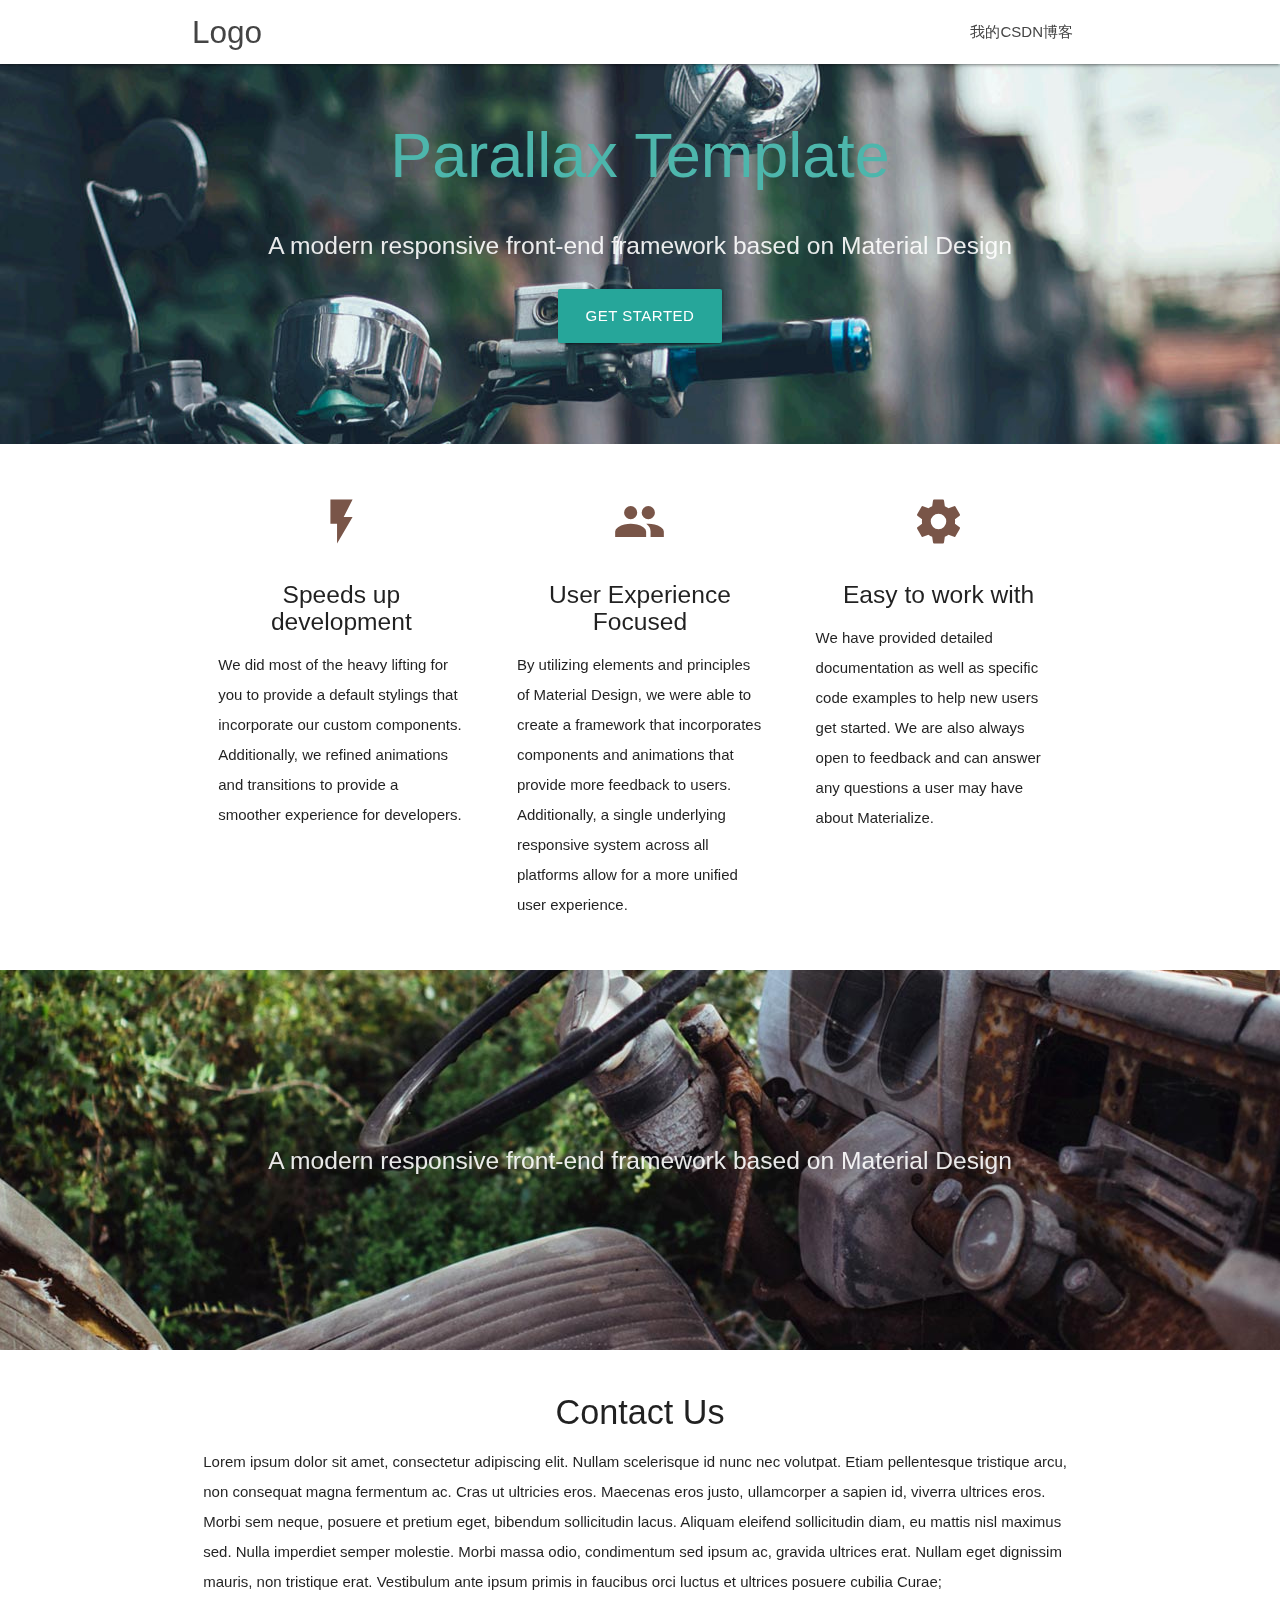
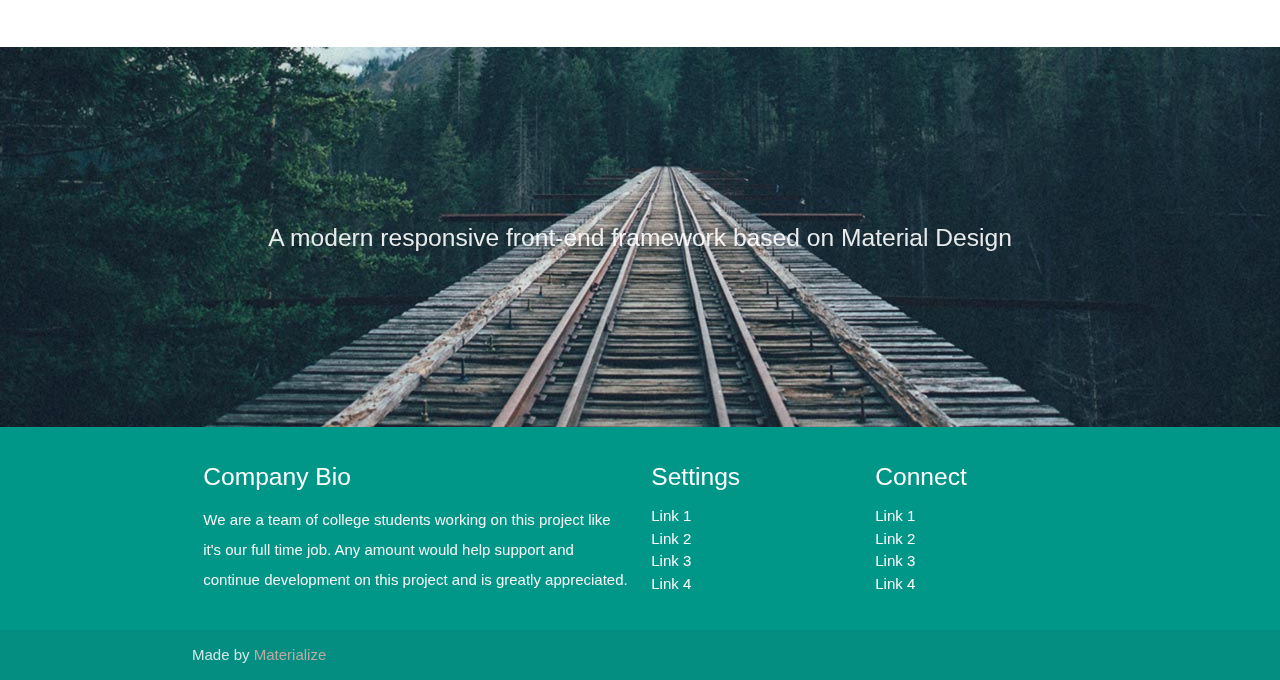
==== WebApplication/web/web/index.html @ c551bf32 "materialize" ====
<!DOCTYPE html>
<html lang="en">
<head>
  <meta http-equiv="Content-Type" content="text/html; charset=UTF-8"/>
  <meta name="viewport" content="width=device-width, initial-scale=1"/>
  <title>李涵努力ing</title>

  <!-- CSS  -->
  <link href="https://fonts.googleapis.com/icon?family=Material+Icons" rel="stylesheet">
  <link href="css/materialize.css" type="text/css" rel="stylesheet" media="screen,projection"/>
  <link href="css/style.css" type="text/css" rel="stylesheet" media="screen,projection"/>
</head>
<body>
  <nav class="white" role="navigation">
    <div class="nav-wrapper container">
      <a id="logo-container" href="#" class="brand-logo">Logo</a>
      <ul class="right hide-on-med-and-down">
        <li><a href="#">我的CSDN博客</a></li>
      </ul>

      <ul id="nav-mobile" class="sidenav">
        <li><a href="#">Navbar Link</a></li>
      </ul>
      <a href="#" data-target="nav-mobile" class="sidenav-trigger"><i class="material-icons">menu</i></a>
    </div>
  </nav>

  <div id="index-banner" class="parallax-container">
    <div class="section no-pad-bot">
      <div class="container">
        <br><br>
        <h1 class="header center teal-text text-lighten-2">Parallax Template</h1>
        <div class="row center">
          <h5 class="header col s12 light">A modern responsive front-end framework based on Material Design</h5>
        </div>
        <div class="row center">
          <a href="http://materializecss.com/getting-started.html" id="download-button" class="btn-large waves-effect waves-light teal lighten-1">Get Started</a>
        </div>
        <br><br>

      </div>
    </div>
    <div class="parallax"><img src="background1.jpg" alt="Unsplashed background img 1"></div>
  </div>


  <div class="container">
    <div class="section">

      <!--   Icon Section   -->
      <div class="row">
        <div class="col s12 m4">
          <div class="icon-block">
            <h2 class="center brown-text"><i class="material-icons">flash_on</i></h2>
            <h5 class="center">Speeds up development</h5>

            <p class="light">We did most of the heavy lifting for you to provide a default stylings that incorporate our custom components. Additionally, we refined animations and transitions to provide a smoother experience for developers.</p>
          </div>
        </div>

        <div class="col s12 m4">
          <div class="icon-block">
            <h2 class="center brown-text"><i class="material-icons">group</i></h2>
            <h5 class="center">User Experience Focused</h5>

            <p class="light">By utilizing elements and principles of Material Design, we were able to create a framework that incorporates components and animations that provide more feedback to users. Additionally, a single underlying responsive system across all platforms allow for a more unified user experience.</p>
          </div>
        </div>

        <div class="col s12 m4">
          <div class="icon-block">
            <h2 class="center brown-text"><i class="material-icons">settings</i></h2>
            <h5 class="center">Easy to work with</h5>

            <p class="light">We have provided detailed documentation as well as specific code examples to help new users get started. We are also always open to feedback and can answer any questions a user may have about Materialize.</p>
          </div>
        </div>
      </div>

    </div>
  </div>


  <div class="parallax-container valign-wrapper">
    <div class="section no-pad-bot">
      <div class="container">
        <div class="row center">
          <h5 class="header col s12 light">A modern responsive front-end framework based on Material Design</h5>
        </div>
      </div>
    </div>
    <div class="parallax"><img src="background2.jpg" alt="Unsplashed background img 2"></div>
  </div>

  <div class="container">
    <div class="section">

      <div class="row">
        <div class="col s12 center">
          <h3><i class="mdi-content-send brown-text"></i></h3>
          <h4>Contact Us</h4>
          <p class="left-align light">Lorem ipsum dolor sit amet, consectetur adipiscing elit. Nullam scelerisque id nunc nec volutpat. Etiam pellentesque tristique arcu, non consequat magna fermentum ac. Cras ut ultricies eros. Maecenas eros justo, ullamcorper a sapien id, viverra ultrices eros. Morbi sem neque, posuere et pretium eget, bibendum sollicitudin lacus. Aliquam eleifend sollicitudin diam, eu mattis nisl maximus sed. Nulla imperdiet semper molestie. Morbi massa odio, condimentum sed ipsum ac, gravida ultrices erat. Nullam eget dignissim mauris, non tristique erat. Vestibulum ante ipsum primis in faucibus orci luctus et ultrices posuere cubilia Curae;</p>
        </div>
      </div>

    </div>
  </div>


  <div class="parallax-container valign-wrapper">
    <div class="section no-pad-bot">
      <div class="container">
        <div class="row center">
          <h5 class="header col s12 light">A modern responsive front-end framework based on Material Design</h5>
        </div>
      </div>
    </div>
    <div class="parallax"><img src="background3.jpg" alt="Unsplashed background img 3"></div>
  </div>

  <footer class="page-footer teal">
    <div class="container">
      <div class="row">
        <div class="col l6 s12">
          <h5 class="white-text">Company Bio</h5>
          <p class="grey-text text-lighten-4">We are a team of college students working on this project like it's our full time job. Any amount would help support and continue development on this project and is greatly appreciated.</p>


        </div>
        <div class="col l3 s12">
          <h5 class="white-text">Settings</h5>
          <ul>
            <li><a class="white-text" href="#!">Link 1</a></li>
            <li><a class="white-text" href="#!">Link 2</a></li>
            <li><a class="white-text" href="#!">Link 3</a></li>
            <li><a class="white-text" href="#!">Link 4</a></li>
          </ul>
        </div>
        <div class="col l3 s12">
          <h5 class="white-text">Connect</h5>
          <ul>
            <li><a class="white-text" href="#!">Link 1</a></li>
            <li><a class="white-text" href="#!">Link 2</a></li>
            <li><a class="white-text" href="#!">Link 3</a></li>
            <li><a class="white-text" href="#!">Link 4</a></li>
          </ul>
        </div>
      </div>
    </div>
    <div class="footer-copyright">
      <div class="container">
      Made by <a class="brown-text text-lighten-3" href="http://materializecss.com">Materialize</a>
      </div>
    </div>
  </footer>


  <!--  Scripts-->
  <script src="https://code.jquery.com/jquery-2.1.1.min.js"></script>
  <script src="js/materialize.js"></script>
  <script src="js/init.js"></script>

  </body>
</html>
---- WebApplication/web/web/css/style.css ----
/* Custom Stylesheet */
/**
 * Use this file to override Materialize files so you can update
 * the core Materialize files in the future
 *
 * Made By MaterializeCSS.com
 */

nav ul a,
nav .brand-logo {
  color: #444;
}

p {
  line-height: 2rem;
}

.sidenav-trigger {
  color: #26a69a;
}

.parallax-container {
  min-height: 380px;
  line-height: 0;
  height: auto;
  color: rgba(255,255,255,.9);
}
  .parallax-container .section {
    width: 100%;
  }

@media only screen and (max-width : 992px) {
  .parallax-container .section {
    position: absolute;
    top: 40%;
  }
  #index-banner .section {
    top: 10%;
  }
}

@media only screen and (max-width : 600px) {
  #index-banner .section {
    top: 0;
  }
}

.icon-block {
  padding: 0 15px;
}
.icon-block .material-icons {
  font-size: inherit;
}

footer.page-footer {
  margin: 0;
}
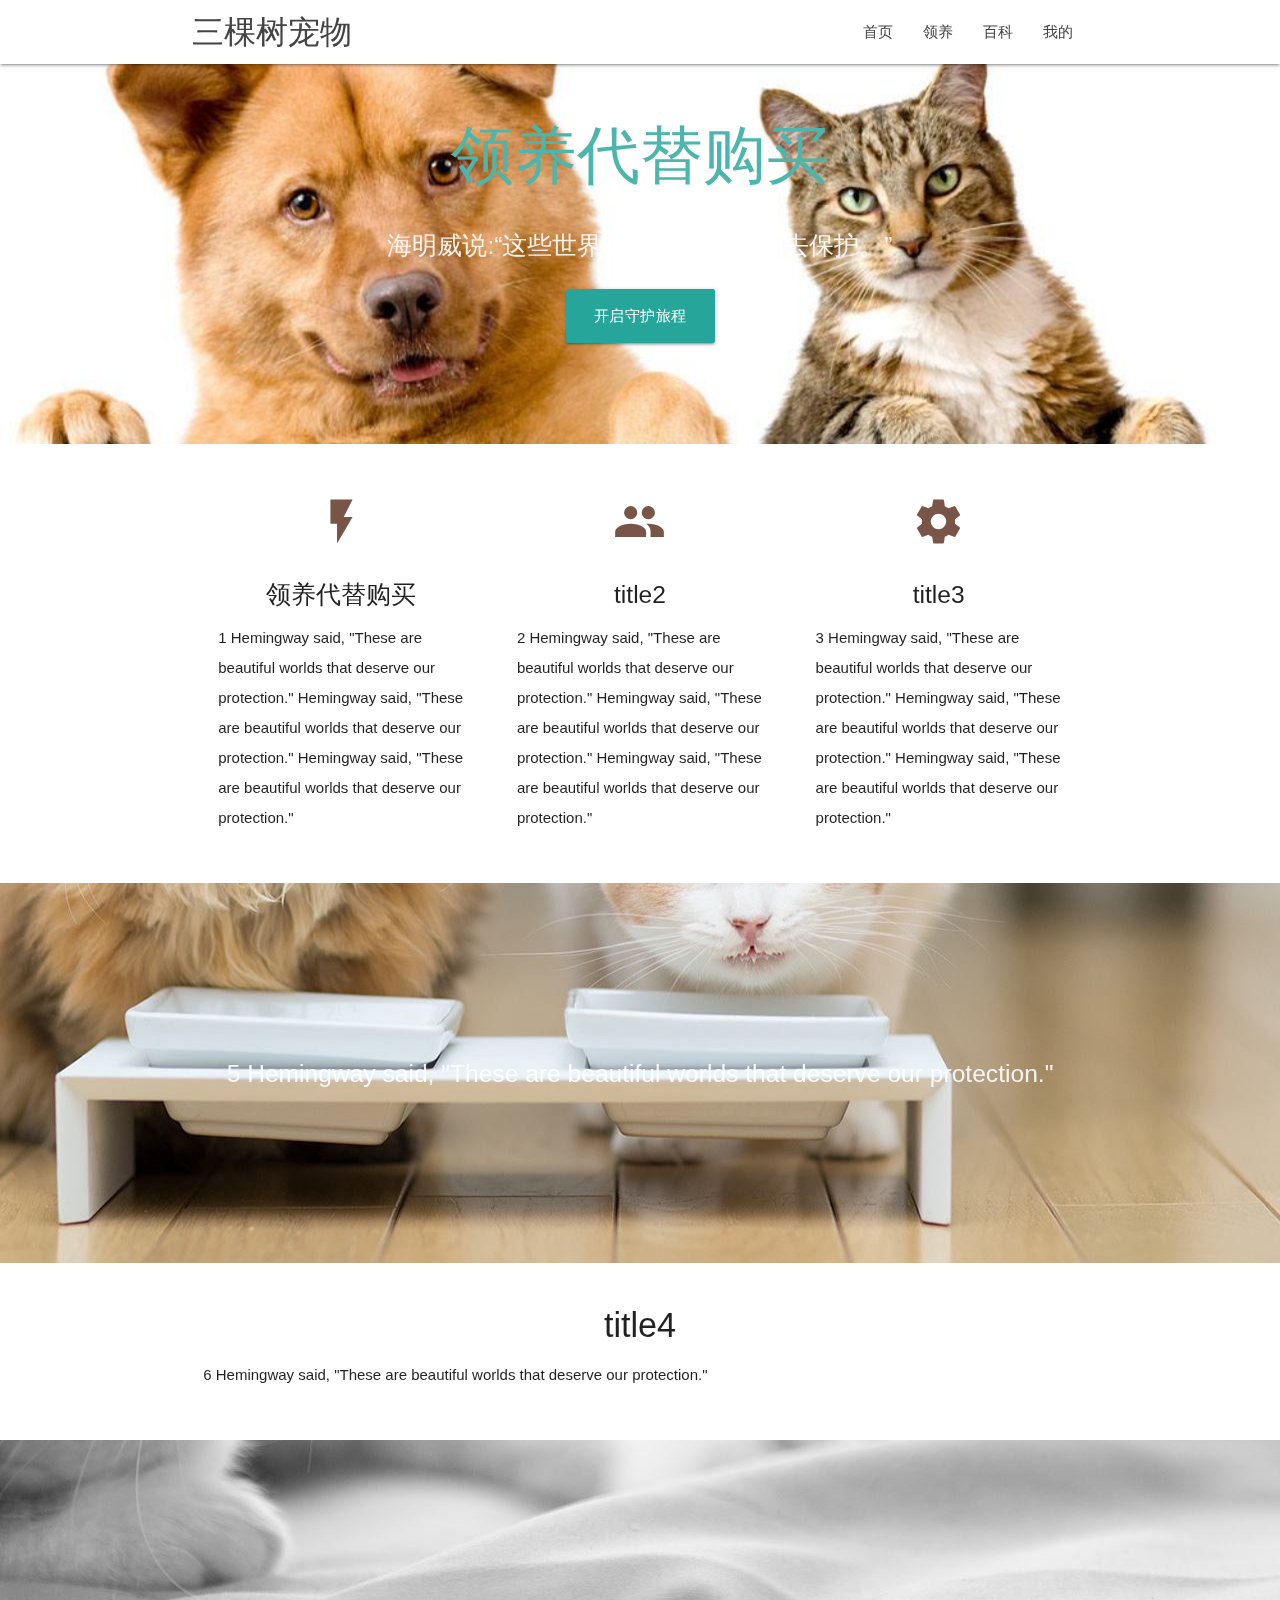
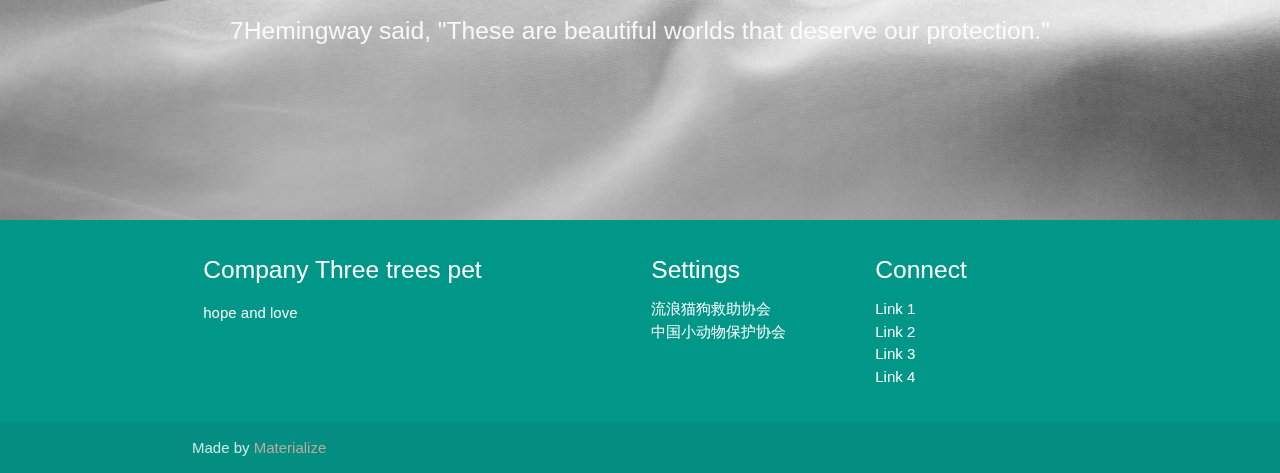
==== commit 47ffe6f6: "change" ====
--- a/WebApplication/web/web/index.html
+++ b/WebApplication/web/web/index.html
@@ -3,7 +3,7 @@
 <head>
   <meta http-equiv="Content-Type" content="text/html; charset=UTF-8"/>
   <meta name="viewport" content="width=device-width, initial-scale=1"/>
-  <title>李涵努力ing</title>
+  <title>Materialize_test</title>
 
   <!-- CSS  -->
   <link href="https://fonts.googleapis.com/icon?family=Material+Icons" rel="stylesheet">
@@ -13,13 +13,16 @@
 <body>
   <nav class="white" role="navigation">
     <div class="nav-wrapper container">
-      <a id="logo-container" href="#" class="brand-logo">Logo</a>
+      <a id="logo-container" href="#" class="brand-logo">三棵树宠物</a>
       <ul class="right hide-on-med-and-down">
-        <li><a href="#">我的CSDN博客</a></li>
+        <li><a href="#">首页</a></li>
+        <li><a href="#">领养</a></li>
+        <li><a href="#">百科</a></li>
+        <li><a href="#">我的</a></li>
       </ul>
 
       <ul id="nav-mobile" class="sidenav">
-        <li><a href="#">Navbar Link</a></li>
+        <li><a href="#">1</a></li>
       </ul>
       <a href="#" data-target="nav-mobile" class="sidenav-trigger"><i class="material-icons">menu</i></a>
     </div>
@@ -29,18 +32,18 @@
     <div class="section no-pad-bot">
       <div class="container">
         <br><br>
-        <h1 class="header center teal-text text-lighten-2">Parallax Template</h1>
+        <h1 class="header center teal-text text-lighten-2">领养代替购买</h1>
         <div class="row center">
-          <h5 class="header col s12 light">A modern responsive front-end framework based on Material Design</h5>
+          <h5 class="header col s12 light">海明威说:“这些世界很美丽,值得我们去保护。” </h5>
         </div>
         <div class="row center">
-          <a href="http://materializecss.com/getting-started.html" id="download-button" class="btn-large waves-effect waves-light teal lighten-1">Get Started</a>
+          <a href="#" id="download-button" class="btn-large waves-effect waves-light teal lighten-1">开启守护旅程</a>
         </div>
         <br><br>
 
       </div>
     </div>
-    <div class="parallax"><img src="background1.jpg" alt="Unsplashed background img 1"></div>
+    <div class="parallax"><img src="pet1.jpg" alt="Unsplashed background img 1"></div>
   </div>
 
 
@@ -52,27 +55,27 @@
         <div class="col s12 m4">
           <div class="icon-block">
             <h2 class="center brown-text"><i class="material-icons">flash_on</i></h2>
-            <h5 class="center">Speeds up development</h5>
+            <h5 class="center">领养代替购买</h5>
 
-            <p class="light">We did most of the heavy lifting for you to provide a default stylings that incorporate our custom components. Additionally, we refined animations and transitions to provide a smoother experience for developers.</p>
+            <p class="light">1 Hemingway said, "These are beautiful worlds that deserve our protection." Hemingway said, "These are beautiful worlds that deserve our protection." Hemingway said, "These are beautiful worlds that deserve our protection."</p>
           </div>
         </div>
 
         <div class="col s12 m4">
           <div class="icon-block">
             <h2 class="center brown-text"><i class="material-icons">group</i></h2>
-            <h5 class="center">User Experience Focused</h5>
+            <h5 class="center">title2</h5>
 
-            <p class="light">By utilizing elements and principles of Material Design, we were able to create a framework that incorporates components and animations that provide more feedback to users. Additionally, a single underlying responsive system across all platforms allow for a more unified user experience.</p>
+            <p class="light">2 Hemingway said, "These are beautiful worlds that deserve our protection." Hemingway said, "These are beautiful worlds that deserve our protection." Hemingway said, "These are beautiful worlds that deserve our protection."</p>
           </div>
         </div>
 
         <div class="col s12 m4">
           <div class="icon-block">
             <h2 class="center brown-text"><i class="material-icons">settings</i></h2>
-            <h5 class="center">Easy to work with</h5>
+            <h5 class="center">title3</h5>
 
-            <p class="light">We have provided detailed documentation as well as specific code examples to help new users get started. We are also always open to feedback and can answer any questions a user may have about Materialize.</p>
+            <p class="light">3 Hemingway said, "These are beautiful worlds that deserve our protection." Hemingway said, "These are beautiful worlds that deserve our protection." Hemingway said, "These are beautiful worlds that deserve our protection."</p>
           </div>
         </div>
       </div>
@@ -85,11 +88,11 @@
     <div class="section no-pad-bot">
       <div class="container">
         <div class="row center">
-          <h5 class="header col s12 light">A modern responsive front-end framework based on Material Design</h5>
+          <h5 class="header col s12 light">5 Hemingway said, "These are beautiful worlds that deserve our protection."</h5>
         </div>
       </div>
     </div>
-    <div class="parallax"><img src="background2.jpg" alt="Unsplashed background img 2"></div>
+    <div class="parallax"><img src="pet2.jpg" alt="Unsplashed background img 2"></div>
   </div>
 
   <div class="container">
@@ -98,8 +101,8 @@
       <div class="row">
         <div class="col s12 center">
           <h3><i class="mdi-content-send brown-text"></i></h3>
-          <h4>Contact Us</h4>
-          <p class="left-align light">Lorem ipsum dolor sit amet, consectetur adipiscing elit. Nullam scelerisque id nunc nec volutpat. Etiam pellentesque tristique arcu, non consequat magna fermentum ac. Cras ut ultricies eros. Maecenas eros justo, ullamcorper a sapien id, viverra ultrices eros. Morbi sem neque, posuere et pretium eget, bibendum sollicitudin lacus. Aliquam eleifend sollicitudin diam, eu mattis nisl maximus sed. Nulla imperdiet semper molestie. Morbi massa odio, condimentum sed ipsum ac, gravida ultrices erat. Nullam eget dignissim mauris, non tristique erat. Vestibulum ante ipsum primis in faucibus orci luctus et ultrices posuere cubilia Curae;</p>
+          <h4>title4</h4>
+          <p class="left-align light">6 Hemingway said, "These are beautiful worlds that deserve our protection."</p>
         </div>
       </div>
 
@@ -111,29 +114,27 @@
     <div class="section no-pad-bot">
       <div class="container">
         <div class="row center">
-          <h5 class="header col s12 light">A modern responsive front-end framework based on Material Design</h5>
+          <h5 class="header col s12 light"> 7Hemingway said, "These are beautiful worlds that deserve our protection."</h5>
         </div>
       </div>
     </div>
-    <div class="parallax"><img src="background3.jpg" alt="Unsplashed background img 3"></div>
+    <div class="parallax"><img src="pet3.jpg" alt="Unsplashed background img 3"></div>
   </div>
 
   <footer class="page-footer teal">
     <div class="container">
       <div class="row">
         <div class="col l6 s12">
-          <h5 class="white-text">Company Bio</h5>
-          <p class="grey-text text-lighten-4">We are a team of college students working on this project like it's our full time job. Any amount would help support and continue development on this project and is greatly appreciated.</p>
+          <h5 class="white-text">Company Three trees pet</h5>
+          <p class="grey-text text-lighten-4">hope and love</p>
 
 
         </div>
         <div class="col l3 s12">
           <h5 class="white-text">Settings</h5>
           <ul>
-            <li><a class="white-text" href="#!">Link 1</a></li>
-            <li><a class="white-text" href="#!">Link 2</a></li>
-            <li><a class="white-text" href="#!">Link 3</a></li>
-            <li><a class="white-text" href="#!">Link 4</a></li>
+            <li><a class="white-text" href="http://data-page-stray-animals.sxl.cn/">流浪猫狗救助协会</a></li>
+            <li><a class="white-text" href="https://www.baidu.com/link?url=lJGP7HndZQ1d4ZyPdNlRSuJ6dhGXnSr4GPOFW8P3Og_&wd=&eqid=dd8744a50007746b000000065d42bd85">中国小动物保护协会</a></li>
           </ul>
         </div>
         <div class="col l3 s12">
